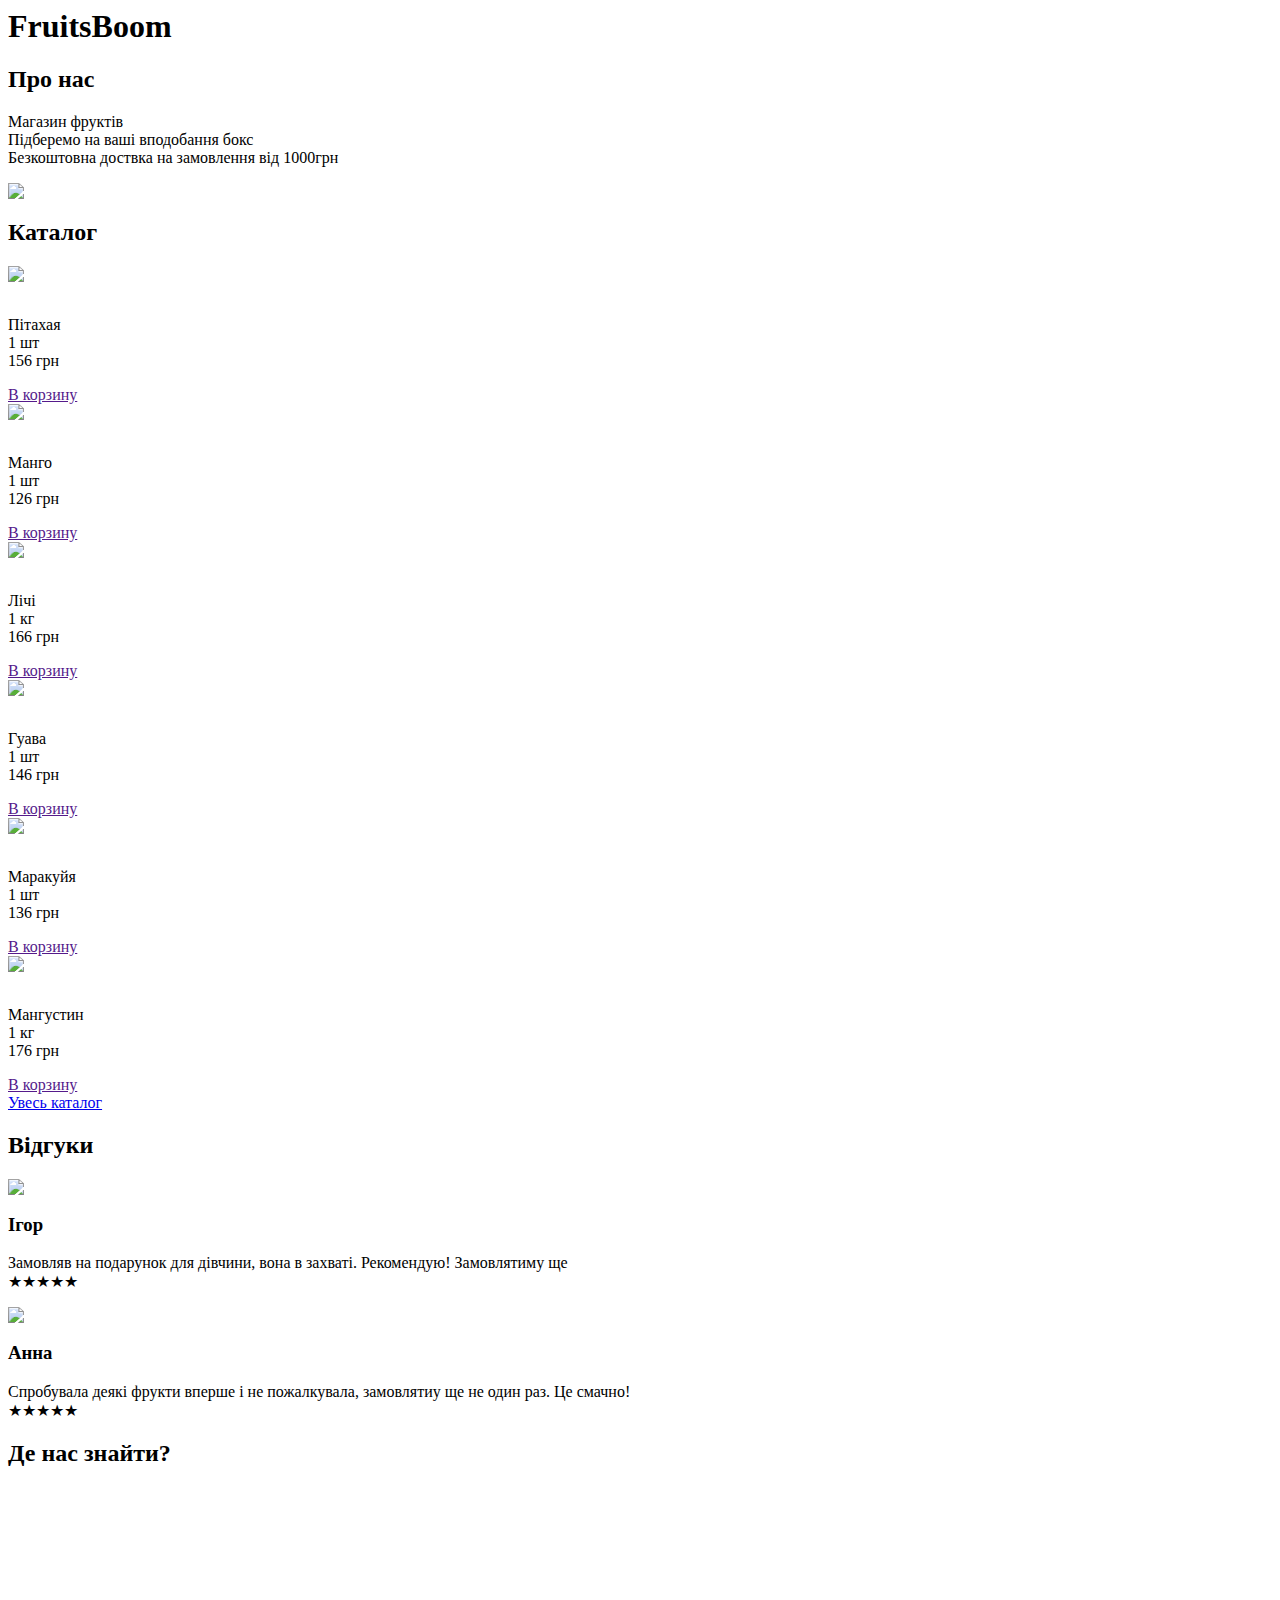
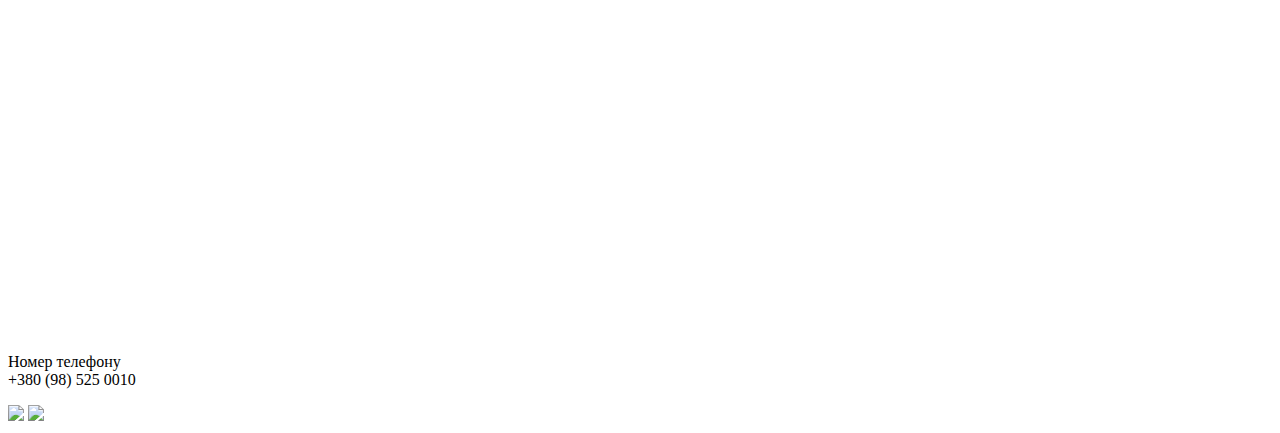
==== biliichuk_iryna/index.html @ cb874235 "Create index.html" ====
<html>
    <head>
        <title>FruitsBoom-екзотичні фрукти</title>
        <link rel="stylesheet" href="style.css"/>
    </head>

    <body>
        <header>
            <h1>FruitsBoom</h1>
        </header>
        <main>
            <h2>Про нас</h2>
            <div class="about">
            <p>Магазин фруктів<br>
Підберемо на ваші вподобання бокс<br>
Безкоштовна доствка на замовлення від 1000грн</p>
                <img src="https://learn.logikaschool.com/uploads/student/1772958/6615725e24f65.png">
            </div>
            <h2>Каталог</h2>
            <section class="fruits">
                <article class="fruit">
                    <img src="https://learn.logikaschool.com/uploads/student/1772958/66156fab7fe92.png">
                    <p><br><span>Пітахая</span>
                    <br>1 шт
                    <br>156 грн</p>
                    <a href = "">В корзину</a>
                </article>
                <article class="fruit">
                    <img src="https://learn.logikaschool.com/uploads/student/1772958/66156fc64789b.png">
                    <p><br><span>Манго</span>
                    <br>1 шт
                    <br>126 грн</p>
                    <a href = "">В корзину</a>
                </article>
                <article class="fruit">
                    <img src="https://learn.logikaschool.com/uploads/student/1772958/66156fd81e298.png">
                    <p><br><span>Лічі</span>
                    <br>1 кг
                    <br>166 грн</p>
                    <a href = "">В корзину</a>
                </article>
            </section>
            <section class="fruits">
                <article class="fruit">
                    <img src="https://learn.logikaschool.com/uploads/student/1772958/66156feff0e68.png">
                    <p><br><span>Гуава</span>
                    <br>1 шт
                    <br>146 грн</p>
                    <a href = "">В корзину</a>
                </article>
                <article class="fruit">
                    <img src="https://learn.logikaschool.com/uploads/student/1772958/66157082509cd.png">
                    <p><br><span>Маракуйя</span>
                    <br>1 шт
                    <br>136 грн</p>
                    <a href = "">В корзину</a>
                </article>
                <article class="fruit">
                    <img src="https://learn.logikaschool.com/uploads/student/1772958/66157099779dc.png">
                    <p><br><span>Мангустин</span>
                    <br>1 кг
                    <br>176 грн</p>
                    <a href = "">В корзину</a>
                </article>
            </section>
            <div class="button">
                <a class="" href="index2.html">Увесь каталог</a></div>
                <h2>Відгуки</h2>
                <section class="reviews">
                    <article class="review">
                    <img src="https://learn.logikaschool.com/uploads/student/1772958/661572810e297.png">
                    <div>
                    <h3>Ігор</h3>
                    <p>Замовляв на подарунок для дівчини, вона в захваті. Рекомендую! Замовлятиму ще
<br>★★★★★</p></div></article>
                    <article class="review">
                    <img src="https://learn.logikaschool.com/uploads/student/1772958/66157290c208f.png">
                    <div>
                    <h3>Анна</h3>
                    <p>Спробувала деякі фрукти вперше і не пожалкувала, замовлятиу ще не один раз. Це смачно!
<br>★★★★★</p></div></article>
</section>
                <h2>Де нас знайти?</h2>
                <div class="map">
                <iframe src="https://www.google.com/maps/embed?pb=!1m14!1m8!1m3!1d1090.6846461541313!2d27.006071038337556!3d49.444829164879664!3m2!1i1024!2i768!4f13.1!3m3!1m2!1s0x4732070a6b8cd3fd%3A0x4c2f0a9e76448a0c!2z0J7Qt9C10YDQvdCw0Y8g0YPQuy4sINCl0LzQtdC70YzQvdC40YbQutC40LksINCl0LzQtdC70YzQvdC40YbQutCw0Y8g0L7QsdC70LDRgdGC0YwsIDI5MDAw!5e0!3m2!1sru!2sua!4v1713286436712!5m2!1sru!2sua" width="600" height="450" style="border:0;" allowfullscreen="" loading="lazy" referrerpolicy="no-referrer-when-downgrade"></iframe>
                </div>
        </main>
        <footer>  
            <p>Номер телефону<br>+380 (98) 525 0010</p>
            <div class="social"><a href=""><img src="https://learn.logikaschool.com/uploads/student/1772958/661572aac8277.png"></a>
            <a href=""><img src="https://learn.logikaschool.com/uploads/student/1772958/661572ba4ef6f.png"></a>
            </div>
        </footer>
    </body>
</html>
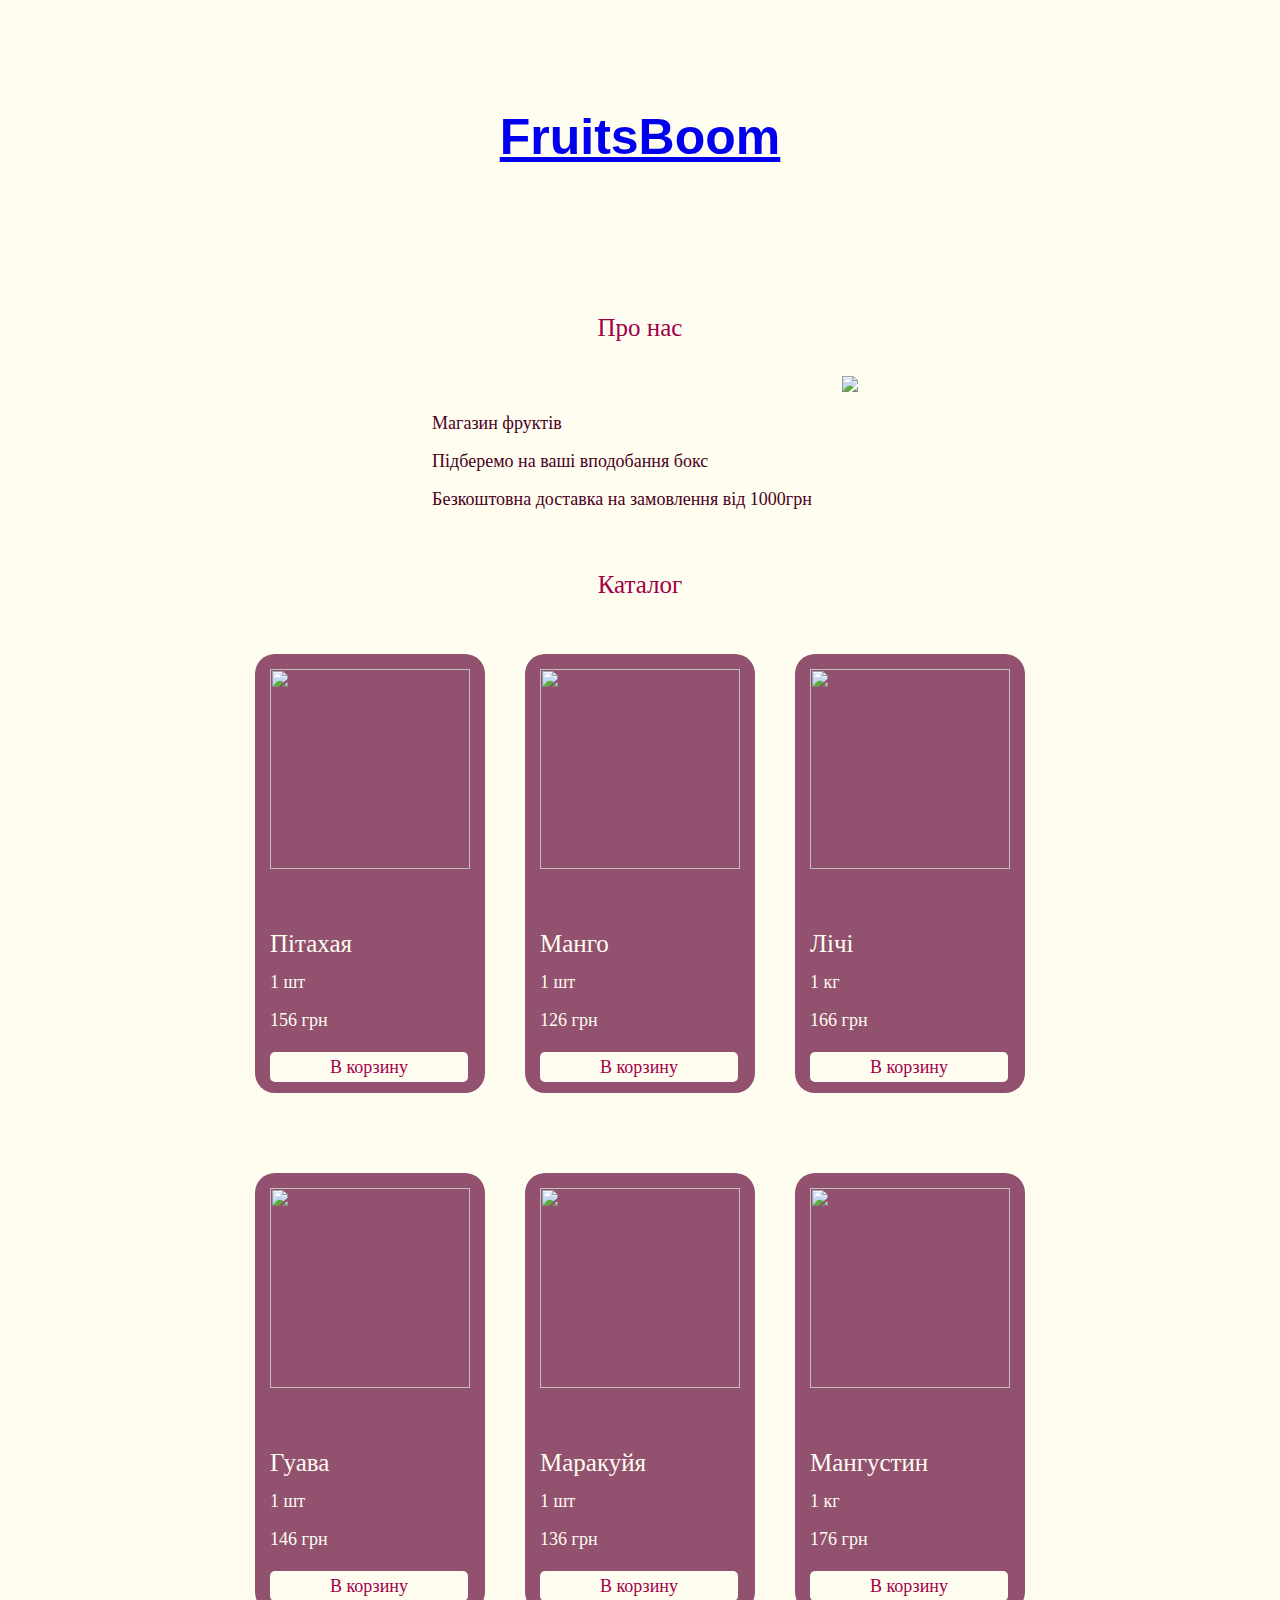
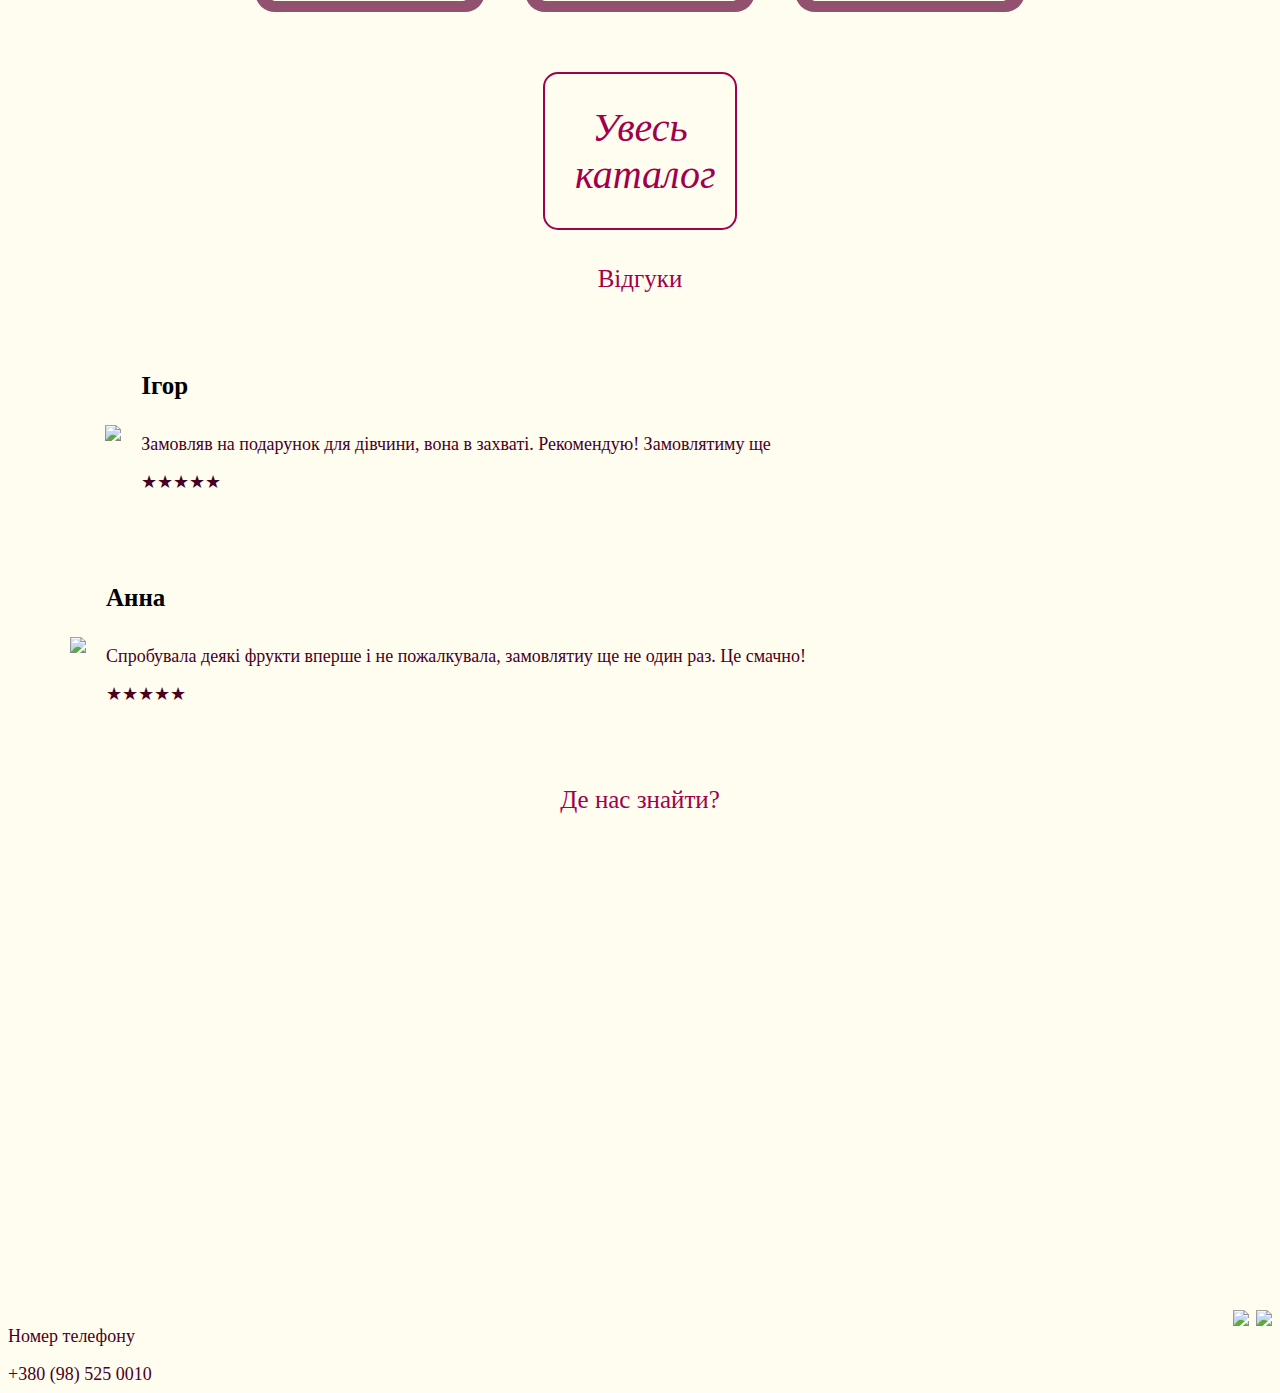
==== commit 09a893b0: "Update index.html" ====
--- a/biliichuk_iryna/index.html
+++ b/biliichuk_iryna/index.html
@@ -6,14 +6,14 @@
 
     <body>
         <header>
-            <h1>FruitsBoom</h1>
+            <h1><a href="index.html">FruitsBoom</a></h1>
         </header>
         <main>
             <h2>Про нас</h2>
             <div class="about">
             <p>Магазин фруктів<br>
 Підберемо на ваші вподобання бокс<br>
-Безкоштовна доствка на замовлення від 1000грн</p>
+Безкоштовна доставка на замовлення від 1000грн</p>
                 <img src="https://learn.logikaschool.com/uploads/student/1772958/6615725e24f65.png">
             </div>
             <h2>Каталог</h2>
--- a/biliichuk_iryna/style.css
+++ b/biliichuk_iryna/style.css
@@ -0,0 +1,139 @@
+body {
+    font-family: 'Roboto';
+    background-color: rgb(255, 253, 240);
+}
+h1{
+    font-family:Verdana, Geneva, Tahoma, sans-serif;
+    font-size: 50px;
+    text-align: center;
+    padding: 100px;
+    color: rgb(161, 0, 75);
+}
+
+h1:hover{
+    transform: scale(2);
+    transition: 2s linear;
+}
+
+h2{
+    font-style:normal;
+    font-weight: 400;
+    font-size: 25px;
+    line-height: 56px;
+    color: rgb(161, 0, 75);
+    text-align: center;
+}
+.about{
+    display: flex;
+    justify-content: center;
+}
+
+.about p{
+    padding: 10px 30px 0px 10px;
+}
+
+p{
+    color: rgb(73, 0, 34);
+    font-style: normal;
+    font-weight: 400;
+    font-size: 18px;
+    line-height: 38px;
+}
+.fruits{
+    display: flex; 
+    justify-content: center;
+    flex-wrap: wrap; 
+    margin-bottom:40px;
+} 
+.fruit { 
+    background-color: rgb(145, 81, 111); 
+    padding: 15px 15px 15px 15px; 
+    width: 200px;
+    margin: 20px; 
+    border-radius: 20px;
+}
+
+.fruit img{
+    width: 200px;
+}
+
+.fruit p{
+     color:rgb(255, 253, 240);
+}
+
+.fruit span{
+    font-size:25px;
+}
+
+.fruit a{
+    background-color:rgb(255, 253, 240);
+    border-radius: 5px;
+    text-align: center;
+    padding: 5px 60px;
+    text-decoration: none;
+    width: 390px;
+    font-size: 18px; 
+    color: rgb(161, 0, 75);
+}
+
+.fruits a:hover{
+    transition: 0.3s linear ;
+    background-color:rgb(161, 0, 75);
+    color: rgb(255, 253, 240);
+}
+
+.button{
+    display: flex;
+    justify-content: center;
+}
+.button a{
+    border: 2px solid rgb(161, 0, 75);
+    border-radius: 15px;
+    text-align: center;
+    padding: 30px;
+    text-decoration: none;
+    width: 130px;
+    font-size: 40px; 
+    color: rgb(161, 0, 75);
+    font-style: oblique;
+}
+
+.button a:hover{
+    transition: 0.3s linear ;
+    background-color:rgb(161, 0, 75);
+    color: rgb(255, 253, 240);
+}
+
+.reviews{
+  justify-content: center;
+}
+
+.review{
+    display: flex;
+    padding: 20px;
+    justify-content: center;
+    width: 800px;
+}
+
+.review img{
+    width: auto;
+    height: auto;
+    margin: auto 20px auto 20px;
+}
+h3{   
+    font-size: 25px;
+    color: #000000;
+}
+.map{
+    display: flex;
+    justify-content: center;
+}
+
+.social{
+    display: block;
+    font-size: 30px;
+    float:right;
+}
+footer p{
+    position: absolute;
+}
